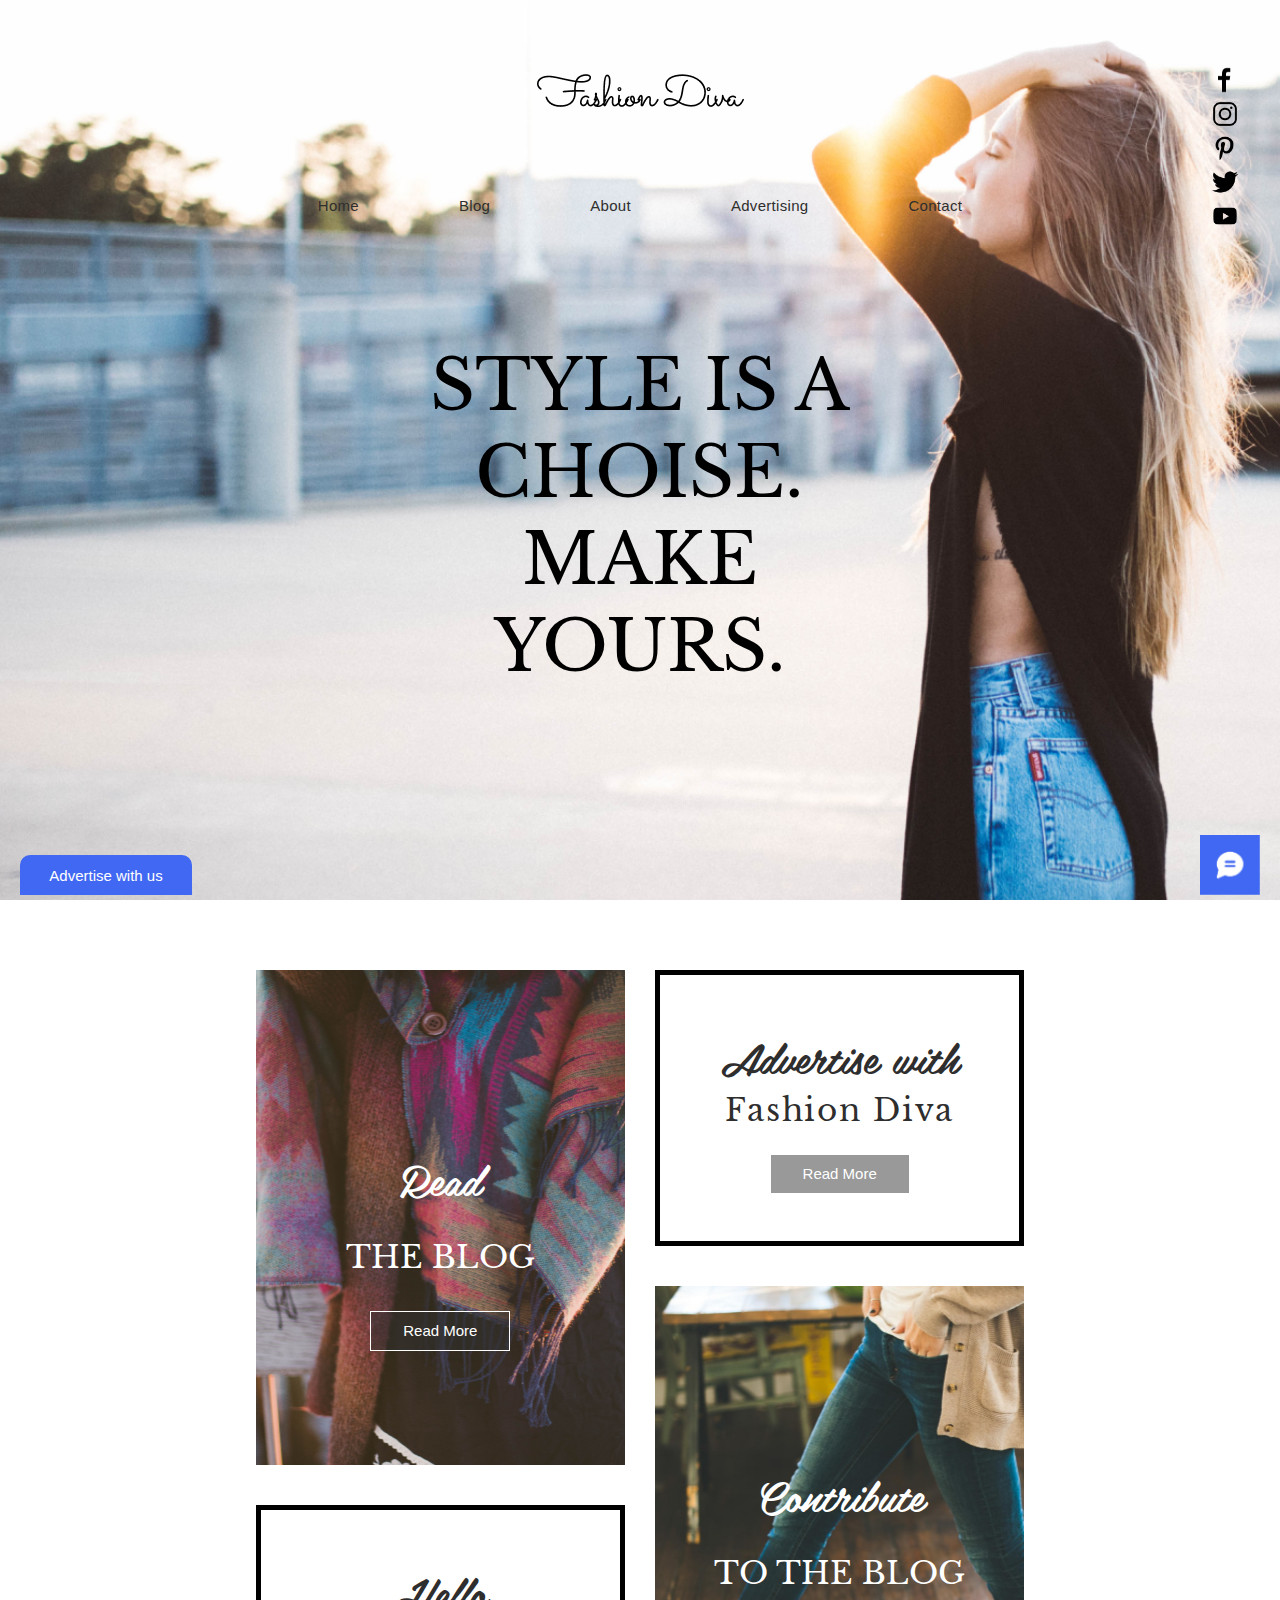
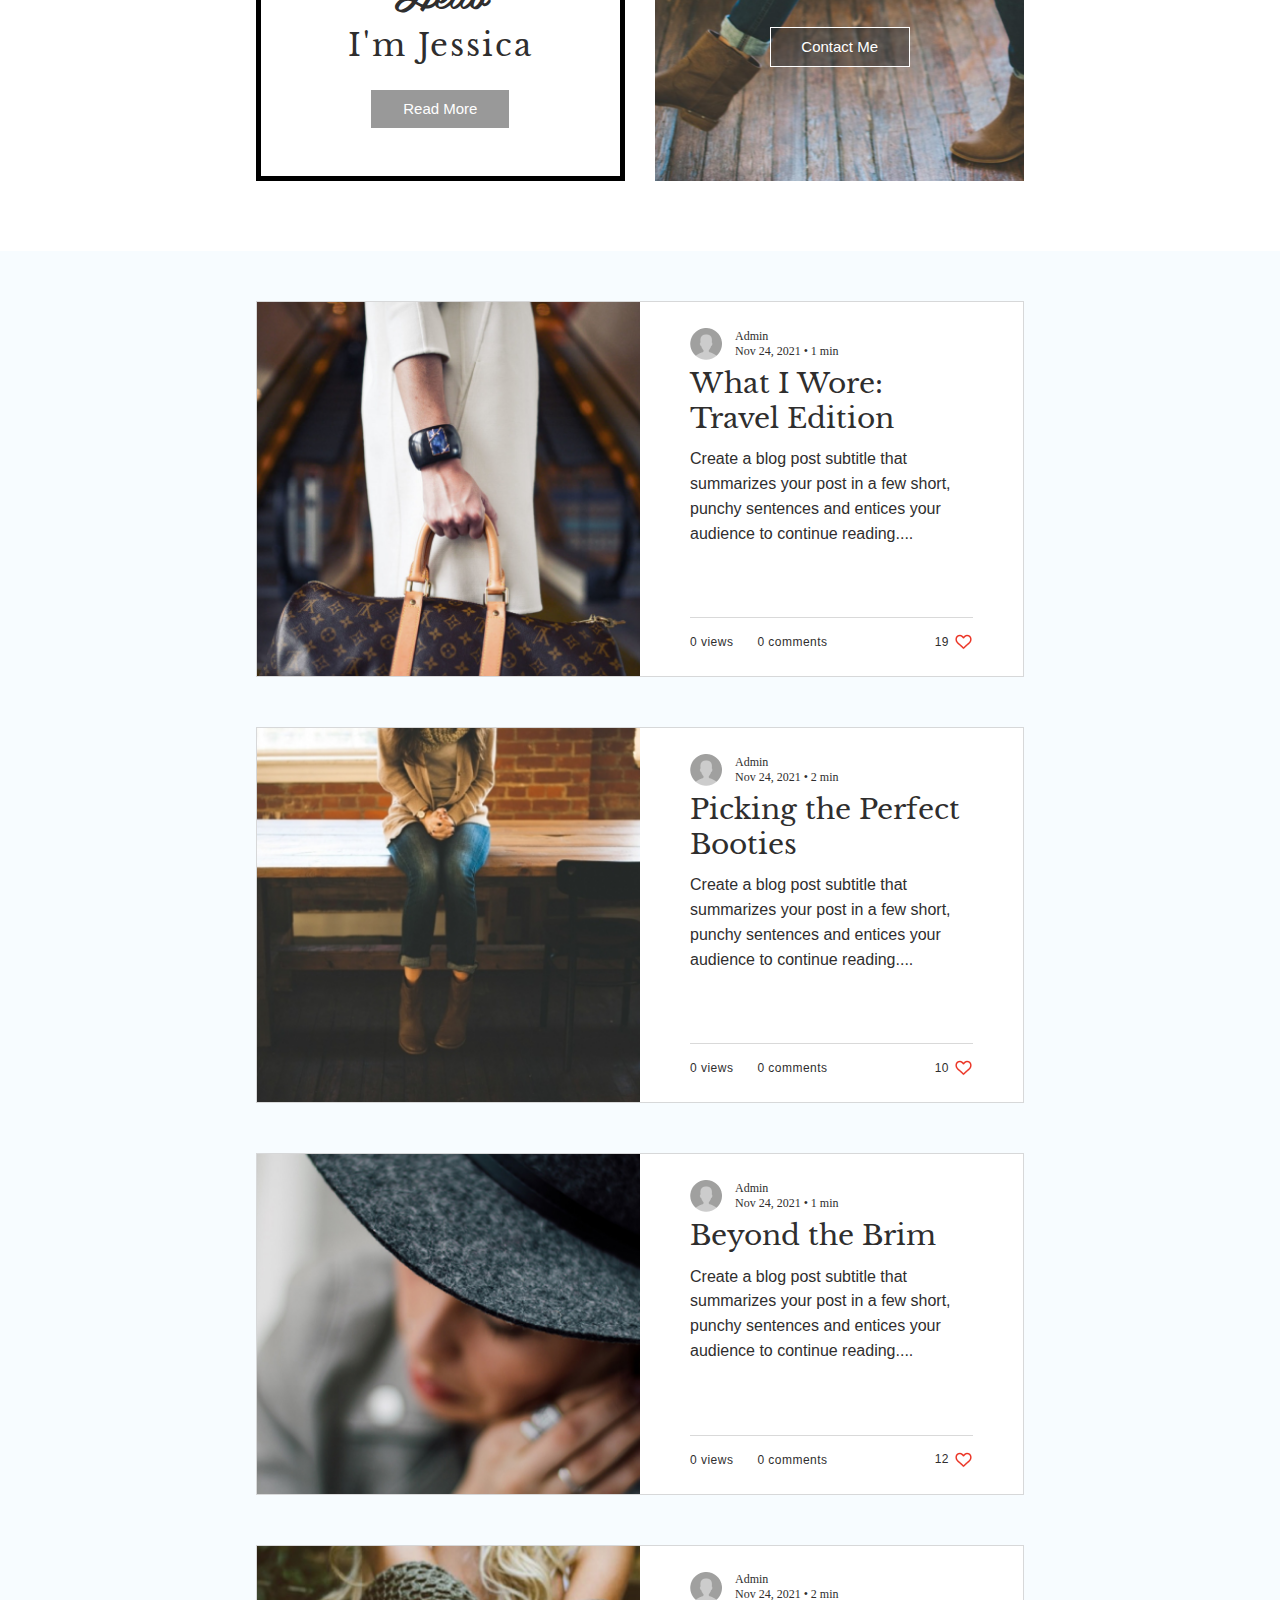
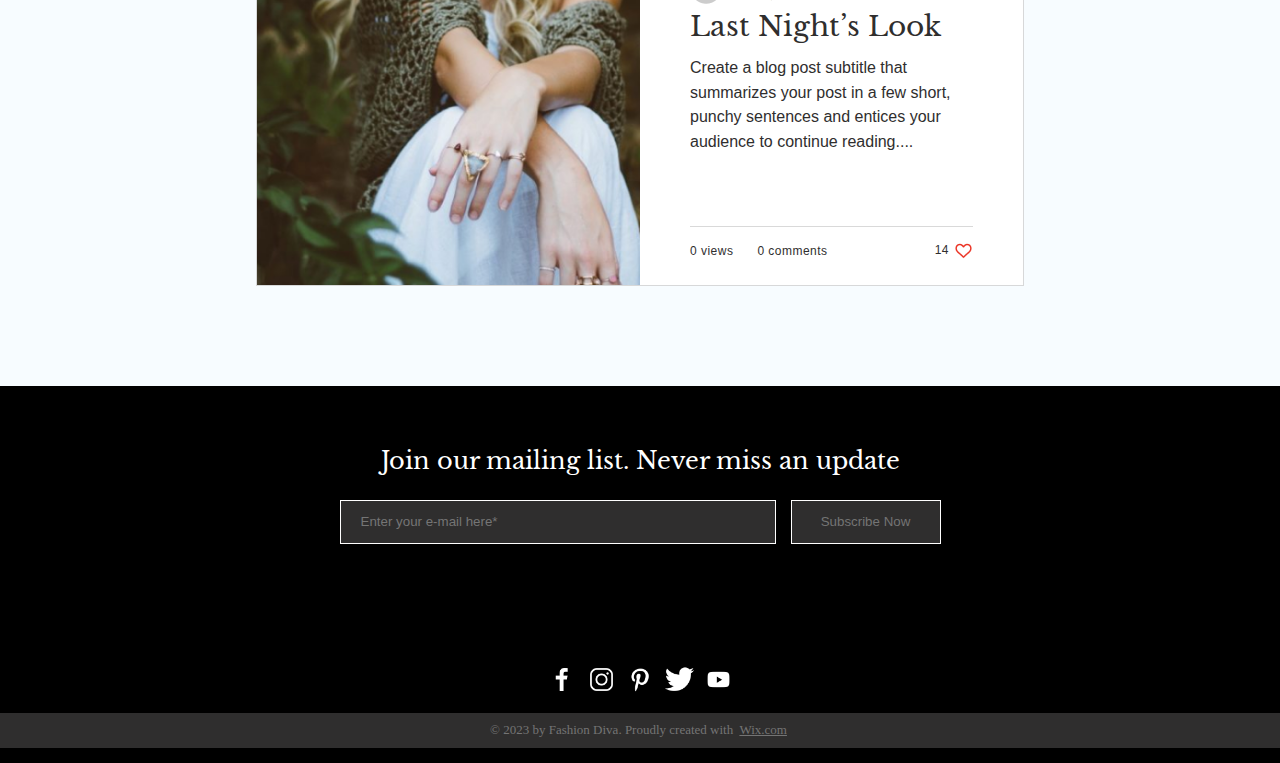
==== index.html @ 244cbcf8 "adaptive" ====
<!DOCTYPE html>
<html lang="en">
<head>
    <meta charset="UTF-8">
    <meta http-equiv="X-UA-Compatible" content="IE=edge">
    <meta name="viewport" content="width=device-width, initial-scale=1.0">
    <link rel="stylesheet" href="css/index.css">
    <title>index</title>
</head>
<body>
    <div class="bg">
        <header class="header header--margin">
            <a href="index.html"><img src="img/logo.png" alt="logo" class="header__logo"></a>
            <ul class="header__menu">
                <li><a href="index.html">Home</a></li>
                <li><a href="blog.html">Blog</a></li>
                <li><a href="about.html">About</a></li>                    
                <li><a href="advertising.html">Advertising</a></li>
                <li><a href="contact.html">Contact</a></li>
            </ul>
            <img src="img/burger.png" alt="burger" class="burger">
        </header>
        <h1>style is a choise. make yours.</h1>
    </div>

    <div class="container">
        <section class="section section--m-p">
            <div class="section__read-the-blog">
                <span class="section__title-black">Read</span>
                <span class="section__uppercase">the blog</span>
                <a href="blog.html"><button class="section__btn-grey">Read More</button></a> 
            </div>
            <div class="section__hello">
                <span class="section__title">Hello</span>
                <span class="section__name">I'm Jessica</span>
                <a href="about.html"><button class="section__btn-grey">Read More</button></a>
            </div>
            <div class="section__advertise-with">
                <span class="section__title">Advertise with</span>
                <span class="section__name">Fashion Diva</span>
                <a href="advertising.html"><button class="section__btn-grey">Read More</button></a>
            </div>
            <div class="section__contribute-to-the-blog">
                <span class="section__title-black">Contribute</span>
                <span class="section__uppercase">to the blog</span>
                <a href="contact.html"><button class="section__btn-grey">Contact Me</button></a>
            </div>
        </section>
    </div>
    
    <section class="content content--p">
        <div class="container">
            <div class="content__first">
                <img src="img/first-card.png" alt="first-card" class="first-card">
                <div class="content__discription">
                    <div class="admin">
                        <img src="img/admin.png" alt="admin">
                        <div class="admin-description-date">
                            <span>Admin</span>
                            <span>Nov 24, 2021 &bull; 1 min</span>
                        </div>
                    </div>
                    <div class="content__text">
                        <h2>What I Wore: Travel Edition</h2>
                        <p>Create a blog post subtitle that summarizes your post in a few short, punchy sentences and entices your audience to continue reading....</p>
                    </div>
                    <div class="content__line"></div>
                    <div class="content__likes">
                        <div class="likes__com-views">
                            <span>0 views</span>
                            <a href="#"><span>0 comments</span></a>
                        </div>
                        <div class="like">
                            <span>19</span>
                            <img src="img/like.png" alt="like">
                        </div>
                    </div>
                </div>
            </div>
            <div class="content__second">
                <img src="img/second-card.png" alt="second-card" class="second-card">
                <div class="content__discription">
                    <div class="admin">
                        <img src="img/admin.png" alt="admin">
                        <div class="admin-description-date">
                            <span>Admin</span>
                            <span>Nov 24, 2021 &bull; 2 min</span>
                        </div>
                    </div>
                    <div class="content__text">
                        <h2>Picking the Perfect Booties</h2>
                        <p>Create a blog post subtitle that summarizes your post in a few short, punchy sentences and entices your audience to continue reading....</p>
                    </div>
                    <div class="content__line"></div>
                    <div class="content__likes">
                        <div class="likes__com-views">
                            <span>0 views</span>
                            <a href="#"><span>0 comments</span></a>
                        </div>
                        <div class="like">
                            <span>10</span>
                            <img src="img/like.png" alt="like">
                        </div>
                    </div>
                </div>
            </div>
            <div class="content__third">
                <img src="img/third-card.png" alt="third-card" class="third-card">
                <div class="content__discription">
                    <div class="admin">
                        <img src="img/admin.png" alt="admin">
                        <div class="admin-description-date">
                            <span>Admin</span>
                            <span>Nov 24, 2021 &bull; 1 min</span>
                        </div>
                    </div>
                    <div class="content__text">
                        <h2>Beyond the Brim</h2>
                        <p>Create a blog post subtitle that summarizes your post in a few short, punchy sentences and entices your audience to continue reading....</p>
                    </div>
                    <div class="content__line"></div>
                    <div class="content__likes">
                        <div class="likes__com-views">
                            <span>0 views</span>
                            <a href="#"><span>0 comments</span></a>
                        </div>
                        <div class="like">
                            <span>12</span>
                            <img src="img/like.png" alt="like">
                        </div>
                    </div>
                </div>
            </div>
            <div class="content__fourth">
                <img src="img/fourth-card.png" alt="fourth-card" class="fourth-card">
                <div class="content__discription">
                    <div class="admin">
                        <img src="img/admin.png" alt="admin">
                        <div class="admin-description-date">
                            <span>Admin</span>
                            <span>Nov 24, 2021 &bull; 2 min</span>
                        </div>
                    </div>
                    <div class="content__text">
                        <h2>Last Night&rsquo;s Look</h2>
                        <p>Create a blog post subtitle that summarizes your post in a few short, punchy sentences and entices your audience to continue reading....</p>
                    </div>
                    <div class="content__line"></div>
                    <div class="content__likes">
                        <div class="likes__com-views">
                            <span>0 views</span>
                            <a href="#"><span>0 comments</span></a>
                        </div>
                        <div class="like">
                            <span>14</span>
                            <img src="img/like.png" alt="like">
                        </div>
                    </div>
                </div>
            </div>
        </div>
    </section>

    <footer class="footer">
        <h2>Join our mailing list. Never miss an update</h2>
        <div class="footer__inputs">
            <form>
                <input type="text" placeholder="Enter your e-mail here*">
                <button>Subscribe Now</button>
            </form>
        </div>
        <div class="footer__social-networks">
            <a href="#"><img src="img/Facebookw.png" alt=""></a>
            <a href="#"><img src="img/Instagramw.png" alt=""></a>
            <a href="#"><img src="img/Pinterestw.png" alt=""></a>
            <a href="#"><img src="img/Twitterw.png" alt=""></a>
            <a href="#"><img src="img/YouTubew.png" alt=""></a>
        </div>
        <div class="footer__text-in-grey">
            <p>&copy; 2023 by Fashion Diva. Proudly created with <a href="#">Wix.com</a> </p>
        </div>
    </footer>

    <div class="fixed-social-networks">
        <a href="#"><img src="img/Facebook.png" alt=""></a>
        <a href="#"><img src="img/Instagram.png" alt=""></a>
        <a href="#"><img src="img/Pinterest.png" alt=""></a>
        <a href="#"><img src="img/Twitter.png" alt=""></a>
        <a href="#"><img src="img/YouTube.png" alt=""></a>
    </div>

    <button class="fixed-button">
        <span>Advertise with us</span>
    </button>

    <a href="#"><img src="img/bluefixed.png" alt="" class="chat-massage-button"></a>
</body>
</html>
---- css/index.css ----
html{
    overflow-x: hidden;
}
*{
    margin: 0;
    padding: 0;
    text-decoration: none;
    box-sizing: border-box;
    color: #2f2e2e;
}
@font-face {
    font-family: 'Helvetica-light-normal'; /* Имя шрифта */
    src: url("../fonds/helvetica_light-normal.ttf"); /* Путь к файлу со шрифтом */
   }
@font-face {
    font-family: 'Helveticaultralight';
    src: url("../fonds/helveticaneuecyr-ultralight3.ttf");
   }
@font-face{
    font-family: 'Helvetica_w01_light';
    src: url("../fonds/helvetica_w01_light.ttf");
}
@font-face {
    font-family: 'Libre-Baskerville';
    src: url("../fonds/libre-baskerville.ttf");
   }
@font-face {
    font-family: 'Sacramento';
    src: url("../fonds/sacramento.ttf");
   }
@font-face {
    font-family: 'Belinda';
    src: url("../fonds/Belinda-W00-Regular.ttf");
   }

.bg{
    background-image: url("../img/bg.png");
    background-repeat: no-repeat;
    background-size: cover; /* фон занимает всю площадь блока */
    background-position: center;
    background-attachment: fixed; /* позволяет фону оставаться на месте во время прокрутки блока */
    height: 100vh;
}
.container{
    width: 60%;
    margin: 0 auto;
}
header{
    text-align: center;
}
.header--margin{
    margin: 0 auto;
}
header img{
    margin-top: 74px;
}
.header__menu{
    padding-top: 86px;
    display: flex;
    justify-content: center;
    align-items: center;
}
li{
    font-family: 'Helvetica_Light-Normal', sans-serif;
    font-style: normal;
    font-weight: 400;
    font-size: 15px;
    line-height: 16px;
    letter-spacing: 0.02em;
    list-style-type: none;
    margin: 0 50px;
}
a{
    text-decoration: none;
    color: #2f2e2e;
}
a:hover, a:active{
    color: rgb(170, 170, 170);
}
.burger{
    display: none;
}
 
.content__text p:hover, .content__text h2:hover{
    color: rgb(170, 170, 170);
}
h1{
    margin: 0 auto;
    width: 36%;
    /* padding-top: 175px; */
    padding-top: 10%;
    text-align: center;
    text-transform: uppercase;
    font-family: 'Libre-Baskerville';
    font-weight: 100;
    font-size: 70px;
    color: #000;
}

.section{
    background-color: #fff;
    display: grid;
    grid-template: 276px 40px 179px 40px 276px / 48% 4% 48% ;
}
.section--m-p{
    margin: 0 auto;
    padding: 70px 0;
}
.section__hello{
    grid-row: 5;
    grid-column: 1;
}
.section__advertise-with{
    grid-row: 1;
    grid-column: 3;
}
.section__read-the-blog{
    background-image: url("../img/read-the-blog.png");
    background-size: cover;
    background-position: center;
    grid-row: 1/4;
    grid-column: 1;
}
.section__contribute-to-the-blog{
    background-image: url("../img/contribute-to-the-blog.png");
    background-size: cover;
    background-position: center;
    grid-row: 3/6;
    grid-column: 3;
}
.section__contribute-to-the-blog, .section__read-the-blog{
    background-repeat: no-repeat;
    display: flex;
    flex-direction: column;
    justify-content: center;
    align-items: center;
    padding-top: 60px;
}
.section__hello, .section__advertise-with{
    display: flex;
    flex-direction: column;
    justify-content: center;
    align-items: center;
    border: 5px solid #000;
    background-color: #fff;
}
.section__title-black{
    font-family: 'Belinda';
    font-size: 42px;
    color: #fff;
}
.section__title{
    font-family: 'Belinda';
    font-size: 42px;
    color: #2f2e2e;
}
.section__uppercase{
    text-transform: uppercase;
    font-family: 'Libre-Baskerville';
    font-size: 31px;
    color: #fff;
    padding: 25px 0 35px 0;
}
.section__name{
    font-family: 'Libre-Baskerville';
    font-size: 31px;
    letter-spacing: 0.06em;
    padding-bottom: 25px;
}
.section__btn-grey{
    background: #2f2e2e7d;
    border: 1px solid #FFFFFF;
    color: #fff;
    font-family: 'Helvetica';
    font-size: 15px;
    width: 140px;
    height: 40px;
}
.section__btn-grey:hover{
    background-color: #4168f2;
    border: none;
    transition: 0.9s;
}
.section__btn-grey:active{
    background-color: #4168f2;
    border: none;
}

.content{
    background-color: #f7fcff;
}
.content--p{
    padding: 50px 0;
}
.content__first, .content__second, .content__third, .content__fourth{
    margin-bottom: 50px;
    display: flex;
    width: 100%;
    border: 1px solid rgba(204, 204, 204, 0.75);
}
.first-card, .second-card, .third-card, .fourth-card{
    max-height: 100%;
    min-width: 50%;
    object-fit: cover;
}
.content__discription{
    background-color: #fff;
    padding: 25px 50px;
    display: flex;
    flex-direction: column;
    justify-content: space-between;
}
.admin{
    display: flex;
    cursor: pointer;
}
.admin img{
    object-fit: contain;
}
.admin span{
    font-family: 'Helvetica_w01_light';
    font-size: 12px;
}
.admin-description-date{
    padding-left: 13px;
    display: flex;
    flex-direction: column;
    justify-content: center;
}
h2{
    font-family: 'Libre-Baskerville';
    font-size: 28px;
    font-weight: 100;
    padding-top: 2%;
}
.content__text{
    display: flex;
    flex-flow: wrap column;
    padding-bottom: 20%;
}
.content__text p{
    font-family: 'Helvetica';
    font-size: 16px;
    color: #2f2e2e;
    display: flex;
    flex-wrap: wrap;
    line-height: 155%;
    padding-top: 4.1%;
}
.content__line{
    height: 1px;
    background-color: rgba(204, 204, 204, 0.75);
    margin-top: 5%;
}
.content__likes{
    padding-top: 14px;
    display: flex;
    justify-content: space-between;
    flex-wrap: wrap;
}
.content__likes span{
    font-family: 'Helvetica';
    font-size: 12px;
    letter-spacing: 0.04em;
}
.likes__com-views :first-child{
    padding-right: 20px;
}
.like{
    display: flex;
    align-items: center;
}
.like span{
    padding-right: 5px;
}
.like img{
    cursor: pointer;
}
.like span:hover{
    text-decoration: underline;
}


footer{
    background-color: #000;
    width: 100vw;
    height: 45%;
    display: flex;
    flex-direction: column;
    align-items: center;
    text-align: center;
}
footer h2{
    font-family: 'Libre-Baskerville';
    font-weight: 400;
    font-size: 24px;
    color: #FFFFFF;
    padding-top: 60px;
}
.footer__inputs form{
    display: flex;
    padding: 25px 0 121px 0;
}
footer input{
    width: 436px;
    height: 44px;
    background-color: #2F2E2E;
    border: 1px solid #FFF;
    color: #FFF;
    margin-right: 15px;
    padding-left: 20px;
    outline: none;
}
footer input:hover{
    border: 3px solid #FFF;
}
footer button{
    width: 150px;
    height: 44px;
    background-color: #2F2E2E;
    border: 1px solid #FFF;
    text-align: center;
    color: #747474;
}
.footer button:hover{
    background-color: #4168f2;
    border: none;
    transition: 0.9s;
    color: #FFF;
}
footer img{
    width: 29px;
    height: 29px;
}
.footer img:hover{
    width: 25px;
    height: 25px;
    margin: 0 2px;
}
footer a{
    margin: 0 3px;
}
.footer__text-in-grey{
    background-color: #2F2E2E;
    width: 100%;
    height: 35px;
    display: flex;
    justify-content: center;
    align-items: center;
    margin: 15px 0;
}
.footer__text-in-grey p, .footer__text-in-grey a{
    color: #747474;
    font-family: 'Helvetica_w01_light';
    font-size: 13px;
}
.footer__text-in-grey a{
    text-decoration: underline;
}

.fixed-social-networks{
    position: fixed;
    top: 65px;
    right: 40px;
    display: flex;
    flex-direction: column;
    align-items: center;
}
.fixed-social-networks img{
    width: 30px;
    height: 30px;
    object-fit: cover;
}
.fixed-social-networks img:hover{
    width: 25px;
    height: 25px;
    margin: 2.5px 0;
}

.fixed-button{
    position: fixed;
    width: 172px;
    height: 40px;
    left: 20px;
    bottom: 5px;
    background-color:  #4168F2;
    border: none;
    border-radius: 10px 10px 0px 0px;
    display: flex;
    justify-content: center;
    align-items: center;
}
.fixed-button:active{
    /* transition: 1.5s; ?? */
    background: linear-gradient(180deg, #4168F2 51.04%, #46F046 100%);
}
.fixed-button span{
    font-family: 'Helvetica_w01_light' sans-serif;
    font-size: 15px;
    color: #FFF;
    text-align: center;
}

.chat-massage-button{
    position: fixed;
    height: 60px;
    width: 60px;
    right: 20px;
    bottom: 5px;
}

@media (max-width: 1057px) {
    .content__first, .content__second, .content__third, .content__fourth{
        flex-direction: column;
        border: none;
        margin-bottom: 30px;
    }
    .content__fourth{
        margin-bottom: 0;
    }
    .first-card, .second-card, .third-card, .fourth-card{
        width: 100%;
    }
    .content__discription{
        padding: 28px 49px;
        margin-bottom: 0;
        max-width: 100%;
    }
    .admin{
        justify-content: space-between;
    }
    .admin-description-date{
        font-family: 'Helvetica';
        font-size: 12px;
        margin-right: auto;
    }
    .content__text{
        padding: 23px 0 57px 0;
    }
    .content__text h2:hover, .content__text p:hover{
        color: rgb(170, 170, 170);
    }
    .content__text p{
        padding-top: 14px;
    }
    .fixed-social-networks{
        display: none;
    }
}
@media (max-width: 925px) {
    h1{
        font-size: 75px;
        padding-top: 20%;
        width: 40%;
    }
}
@media (max-width: 880px) {
    .section{
        grid-template: repeat(4, 250px) / 1fr ;
        padding: 50px 0;
        gap: 30px;
    }
    .section__advertise-with{
        grid-row: 1;
        grid-column: 1;
    }
    .section__hello{
        grid-row: 3;
        grid-column: 1;
    }
    .section__read-the-blog{
        grid-row: 2;
        grid-column: 1;
        padding-bottom: 10px;
    }
    .section__contribute-to-the-blog{
        grid-row: 4;
        grid-column: 1;
        padding-bottom: 10px;
    }
    .section__contribute-to-the-blog, .section__read-the-blog{
        padding-top: 0;
    }
    .section__title-black, .section__title{
        font-size: 35px;
    }
    .section__uppercase{
        font-size: 26px;
        padding: 15px 0 25px 0;
    }
    .section__name{
        font-size: 26px;
        padding-bottom: 15px;
    }
}
@media (max-width: 768px) {
    header{
        display: flex;
        justify-content: space-between;
        padding: 0 30px;
    }
    .header__menu{
        display: none;
    }
    .burger{
        display: block;
        width: 25px;
        height: 25px;
        cursor: pointer;
    }
    h1{
        width: 50%;
        padding-top: 25%;
    }
    .footer__inputs{
        width: 100%;
        display: flex;
        justify-content: center;
    }
    .footer__inputs form{
        display: flex;
        flex-direction: column;
        align-items: center; 
        padding: 25px 0 62px 0;
        width: 90%;
        /* padding: 25px 0 121px 0; */
    }
    footer input{
        margin-right: 0;
        margin-bottom: 15px;
        width: 100%;
    }
}
@media (max-width: 700px) {
    .fixed-button{
        display: none;
    }
    .chat-massage-button{
        display: none;
    }
}
@media (max-width: 600px) {
    .container{
        width: 100%;
    }
    h1{
        width: 78%;
        font-size: 70px;
    }
    .section{
        width: 100%;
    }
}
@media (max-width: 420px) {
    h1{
        font-size: 60px;
        padding-top: 35%;
    }
}
@media (max-height: 500px) {
    h1{
        font-size: 40px;
    }
}
@media (min-height: 1360px) {
    h1{
        font-size: 90px;
        padding-top: 17%;
    }
}
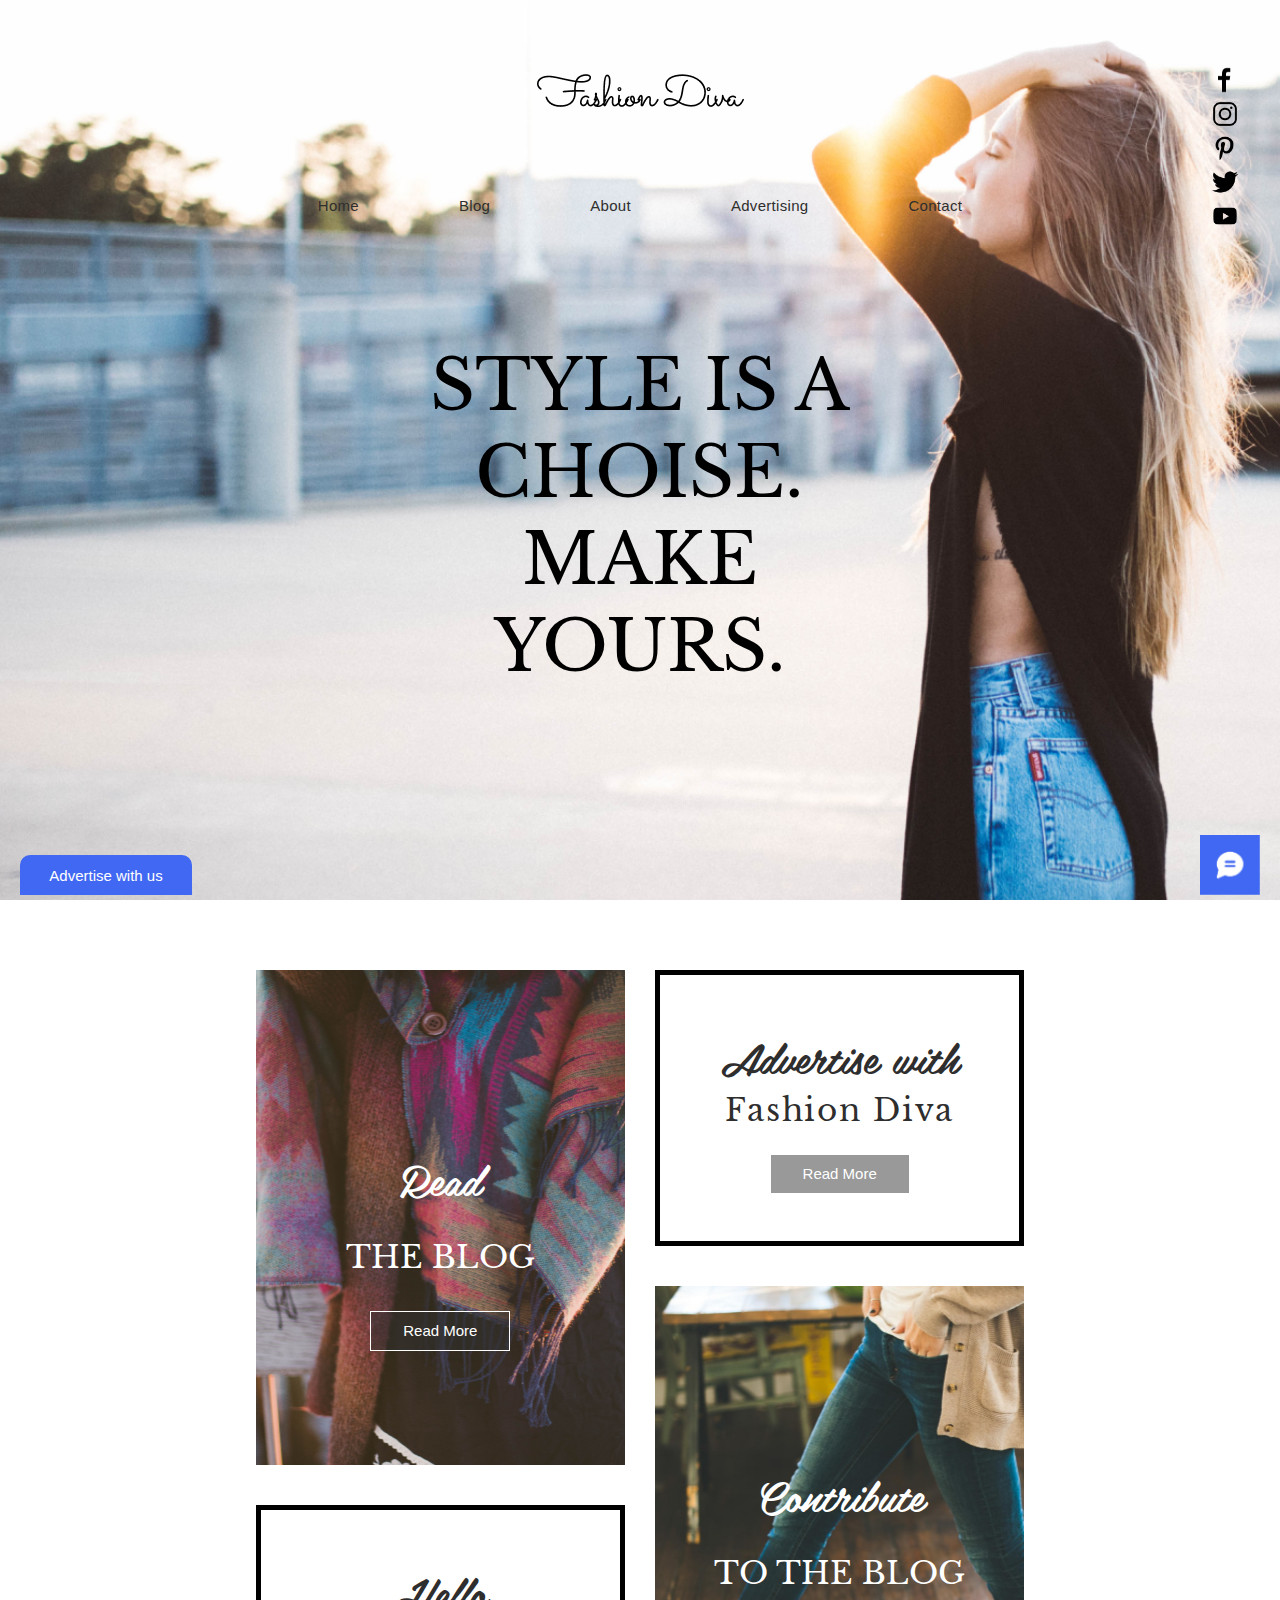
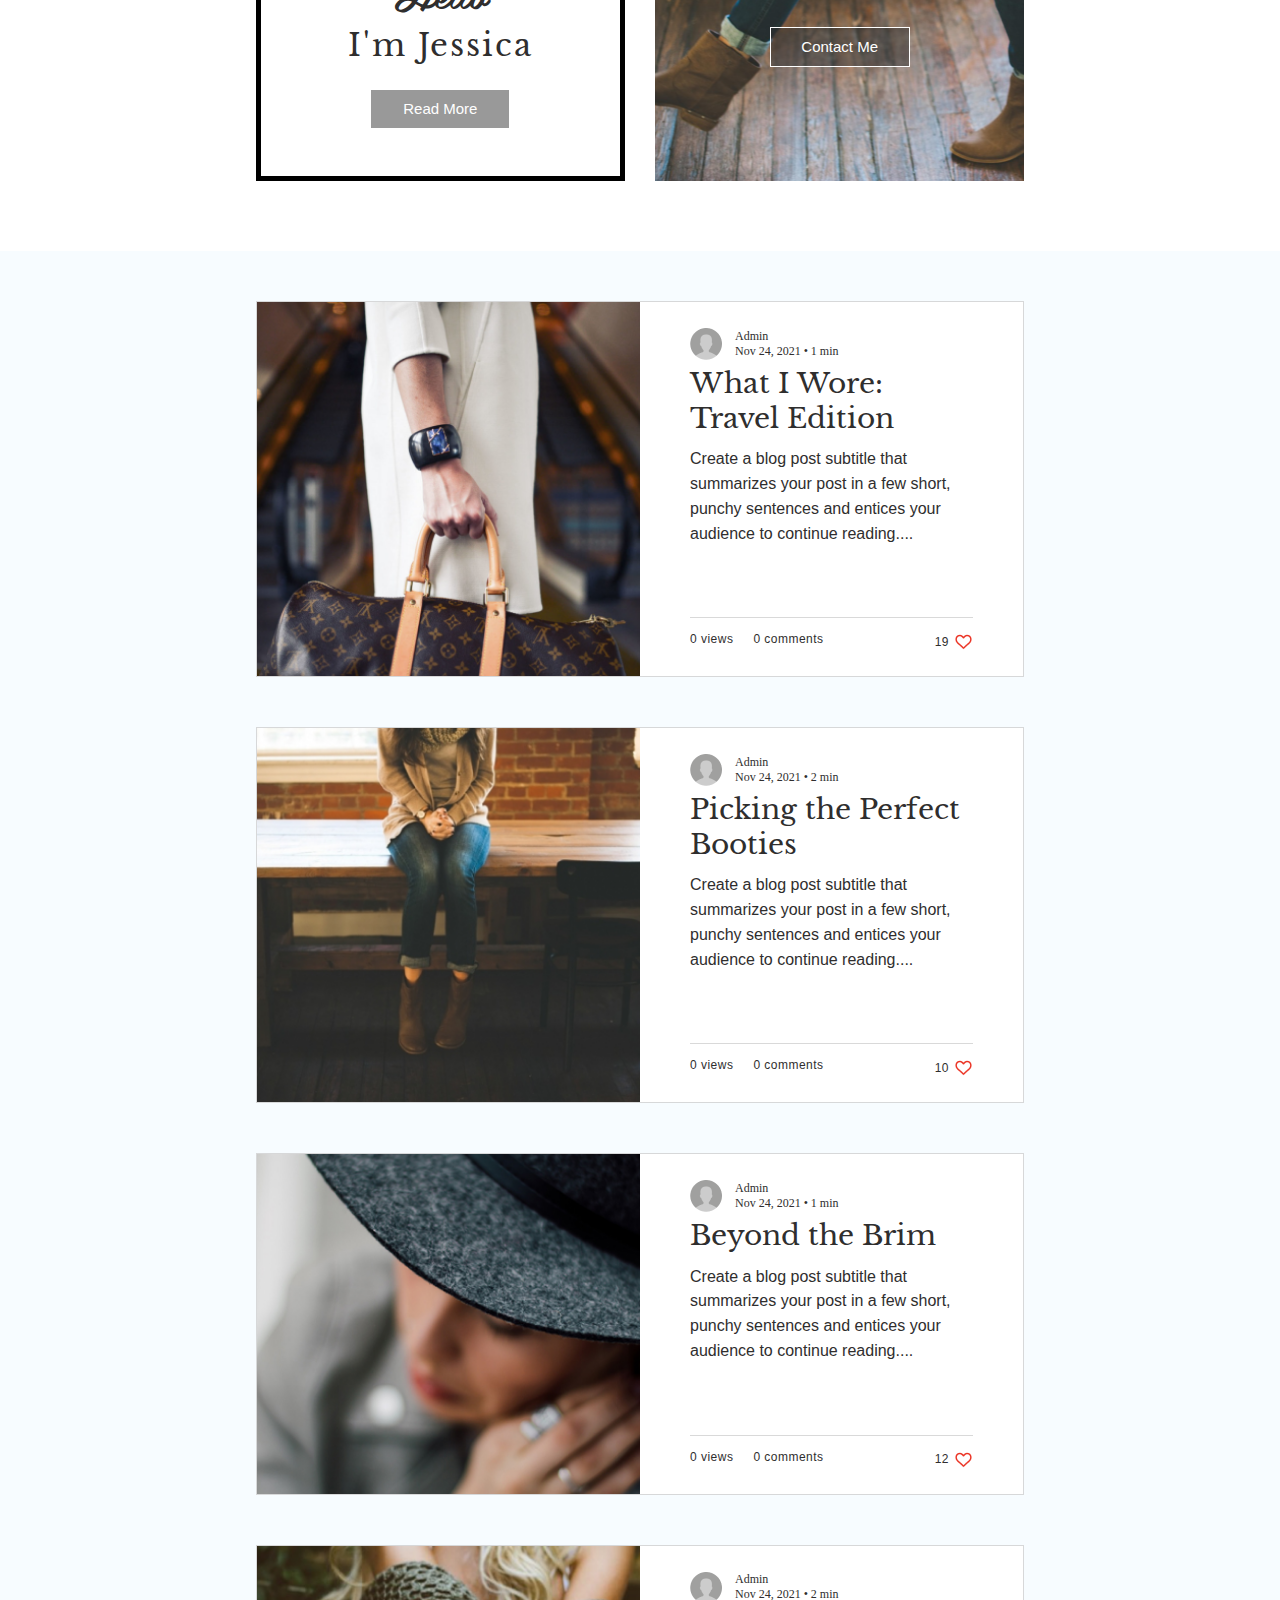
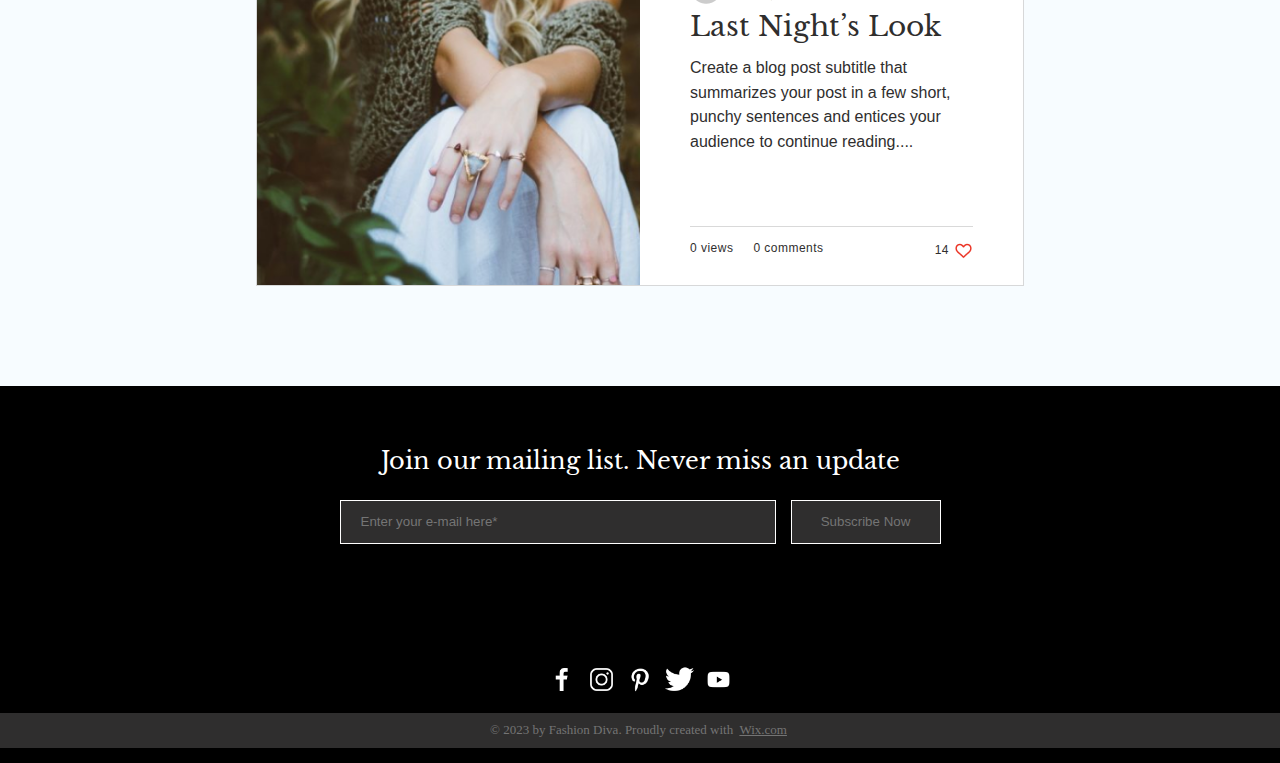
==== commit 62593cbe: "correction" ====
--- a/index.html
+++ b/index.html
@@ -12,13 +12,16 @@
         <header class="header header--margin">
             <a href="index.html"><img src="img/logo.png" alt="logo" class="header__logo"></a>
             <ul class="header__menu">
-                <li><a href="index.html">Home</a></li>
-                <li><a href="blog.html">Blog</a></li>
-                <li><a href="about.html">About</a></li>                    
-                <li><a href="advertising.html">Advertising</a></li>
-                <li><a href="contact.html">Contact</a></li>
+                <li><a href="index.html" class="burger-menu">Home</a></li>
+                <li><a href="blog.html" class="burger-menu">Blog</a></li>
+                <li><a href="about.html" class="burger-menu">About</a></li>                    
+                <li><a href="advertising.html" class="burger-menu">Advertising</a></li>
+                <li><a href="contact.html" class="burger-menu">Contact</a></li>
             </ul>
-            <img src="img/burger.png" alt="burger" class="burger">
+            <div class="burger-button">
+                <img src="img/burger.png" alt="burger" class="burger">
+            </div>
+            <!-- <div class="burger-menu-overlay"></div> -->
         </header>
         <h1>style is a choise. make yours.</h1>
     </div>
@@ -28,22 +31,34 @@
             <div class="section__read-the-blog">
                 <span class="section__title-black">Read</span>
                 <span class="section__uppercase">the blog</span>
-                <a href="blog.html"><button class="section__btn-grey">Read More</button></a> 
+                <form action="https://mikhiiia.github.io/fashion-diva/blog.html">
+                    <button class="section__btn-grey">Read More</button>
+                </form>
+                <!-- <a href="blog.html"></a>  -->
             </div>
             <div class="section__hello">
                 <span class="section__title">Hello</span>
                 <span class="section__name">I'm Jessica</span>
-                <a href="about.html"><button class="section__btn-grey">Read More</button></a>
+                <form action="https://mikhiiia.github.io/fashion-diva/about.html">
+                    <button class="section__btn-grey">Read More</button>
+                </form>
+                <!-- <a href="about.html"></a> -->
             </div>
             <div class="section__advertise-with">
                 <span class="section__title">Advertise with</span>
                 <span class="section__name">Fashion Diva</span>
-                <a href="advertising.html"><button class="section__btn-grey">Read More</button></a>
+                <form action="https://mikhiiia.github.io/fashion-diva/advertising.html">
+                    <button class="section__btn-grey">Read More</button>
+                </form>
+                <!-- <a href="advertising.html"></a> -->
             </div>
             <div class="section__contribute-to-the-blog">
                 <span class="section__title-black">Contribute</span>
                 <span class="section__uppercase">to the blog</span>
-                <a href="contact.html"><button class="section__btn-grey">Contact Me</button></a>
+                <form action="https://mikhiiia.github.io/fashion-diva/contact.html">
+                    <button class="section__btn-grey">Contact Me</button>
+                </form>
+                <!-- <a href="contact.html"></a> -->
             </div>
         </section>
     </div>
@@ -68,7 +83,7 @@
                     <div class="content__likes">
                         <div class="likes__com-views">
                             <span>0 views</span>
-                            <a href="#"><span>0 comments</span></a>
+                            <span>0 comments</span>
                         </div>
                         <div class="like">
                             <span>19</span>
@@ -95,7 +110,7 @@
                     <div class="content__likes">
                         <div class="likes__com-views">
                             <span>0 views</span>
-                            <a href="#"><span>0 comments</span></a>
+                            <span>0 comments</span>
                         </div>
                         <div class="like">
                             <span>10</span>
@@ -122,7 +137,7 @@
                     <div class="content__likes">
                         <div class="likes__com-views">
                             <span>0 views</span>
-                            <a href="#"><span>0 comments</span></a>
+                            <span>0 comments</span>
                         </div>
                         <div class="like">
                             <span>12</span>
@@ -149,7 +164,7 @@
                     <div class="content__likes">
                         <div class="likes__com-views">
                             <span>0 views</span>
-                            <a href="#"><span>0 comments</span></a>
+                            <span>0 comments</span>
                         </div>
                         <div class="like">
                             <span>14</span>
@@ -194,5 +209,7 @@
     </button>
 
     <a href="#"><img src="img/bluefixed.png" alt="" class="chat-massage-button"></a>
+
+    <!-- <script src="js/burger.js"></script> -->
 </body>
 </html>--- a/css/index.css
+++ b/css/index.css
@@ -11,11 +11,11 @@
 @font-face {
     font-family: 'Helvetica-light-normal'; /* Имя шрифта */
     src: url("../fonds/helvetica_light-normal.ttf"); /* Путь к файлу со шрифтом */
-   }
+}
 @font-face {
     font-family: 'Helveticaultralight';
     src: url("../fonds/helveticaneuecyr-ultralight3.ttf");
-   }
+}
 @font-face{
     font-family: 'Helvetica_w01_light';
     src: url("../fonds/helvetica_w01_light.ttf");
@@ -23,15 +23,15 @@
 @font-face {
     font-family: 'Libre-Baskerville';
     src: url("../fonds/libre-baskerville.ttf");
-   }
+}
 @font-face {
     font-family: 'Sacramento';
     src: url("../fonds/sacramento.ttf");
-   }
+}
 @font-face {
     font-family: 'Belinda';
     src: url("../fonds/Belinda-W00-Regular.ttf");
-   }
+}
 
 .bg{
     background-image: url("../img/bg.png");
@@ -77,10 +77,21 @@
 a:hover, a:active{
     color: rgb(170, 170, 170);
 }
+/* .burger-button{
+    background-color: #000000;
+    -webkit-transition: 0.4s;
+    -moz-transition: 0.4s;
+    -o-transition: 0.4s;
+    transition: 0.4s;
+} */
 .burger{
     display: none;
 }
- 
+/* .burger-menu_active .burger-menu-overlay {
+    display: block;
+    background-color: rgba(0, 0, 0, 0.5);
+} */
+
 .content__text p:hover, .content__text h2:hover{
     color: rgb(170, 170, 170);
 }
@@ -256,12 +267,15 @@
     padding-top: 14px;
     display: flex;
     justify-content: space-between;
-    flex-wrap: wrap;
 }
 .content__likes span{
     font-family: 'Helvetica';
     font-size: 12px;
     letter-spacing: 0.04em;
+}
+.likes__com-views{
+    display: flex;
+    flex-wrap: wrap;
 }
 .likes__com-views :first-child{
     padding-right: 20px;
@@ -391,7 +405,7 @@
     align-items: center;
 }
 .fixed-button:active{
-    /* transition: 1.5s; ?? */
+    /* ? transition: 1.5s; */
     background: linear-gradient(180deg, #4168F2 51.04%, #46F046 100%);
 }
 .fixed-button span{
@@ -450,8 +464,8 @@
 @media (max-width: 925px) {
     h1{
         font-size: 75px;
-        padding-top: 20%;
-        width: 40%;
+        padding-top: 15%;
+        width: 50%;
     }
 }
 @media (max-width: 880px) {
@@ -497,7 +511,7 @@
     header{
         display: flex;
         justify-content: space-between;
-        padding: 0 30px;
+        padding: 0 20px;
     }
     .header__menu{
         display: none;
@@ -509,7 +523,7 @@
         cursor: pointer;
     }
     h1{
-        width: 50%;
+        width: 60%;
         padding-top: 25%;
     }
     .footer__inputs{
@@ -523,7 +537,6 @@
         align-items: center; 
         padding: 25px 0 62px 0;
         width: 90%;
-        /* padding: 25px 0 121px 0; */
     }
     footer input{
         margin-right: 0;
@@ -541,10 +554,10 @@
 }
 @media (max-width: 600px) {
     .container{
-        width: 100%;
+        width: 95%;
     }
     h1{
-        width: 78%;
+        width: 86%;
         font-size: 70px;
     }
     .section{
@@ -554,7 +567,12 @@
 @media (max-width: 420px) {
     h1{
         font-size: 60px;
-        padding-top: 35%;
+        padding-top: 40%;
+    }
+}
+@media (max-width: 320px) {
+    h1{
+        font-size: 50px;
     }
 }
 @media (max-height: 500px) {
@@ -567,4 +585,64 @@
         font-size: 90px;
         padding-top: 17%;
     }
-}+}
+
+
+
+
+
+
+  
+  /* .header__menu {
+    padding-top: 120px;
+    position: fixed;
+    top: 0;
+    z-index: 20;
+    display: flex;
+    flex-flow: column;
+    height: 100%;
+    background-color: white;
+    overflow-y: auto;
+    right: -100%;
+    -webkit-transition: 0.8s;
+    -moz-transition: 0.8s;
+    -o-transition: 0.8s;
+    transition: 0.8s;
+  }
+  .burger-menu_active .header__menu {
+    right: 0;
+    -webkit-transition: 0.4s;
+    -moz-transition: 0.4s;
+    -o-transition: 0.4s;
+    transition: 0.4s;
+  }
+  .burger-menu {
+    padding: 18px 35px;
+    font-family: 'Roboto', sans-serif;
+    font-size: 18px;
+    text-decoration: none;
+    text-transform: uppercase;
+    letter-spacing: 5px;
+    font-weight: 400;
+    color: #BB1E99;
+    border-bottom: 1px solid #fff;
+  }
+  .burger-menu:first-child {
+    border-top: 1px solid #fff;
+  }
+  .burger-menu:hover {
+    filter: brightness(0.9);
+  }
+  .burger-menu_overlay {
+    display: none;
+    position: fixed;
+    top: 0;
+    left: 0;
+    width: 100vw;
+    height: 100vh;
+    z-index: 10;
+  }
+  .burger-menu_active .burger-menu_overlay {
+    display: block;
+    background-color: rgba(0, 0, 0, 0.5);
+  } */